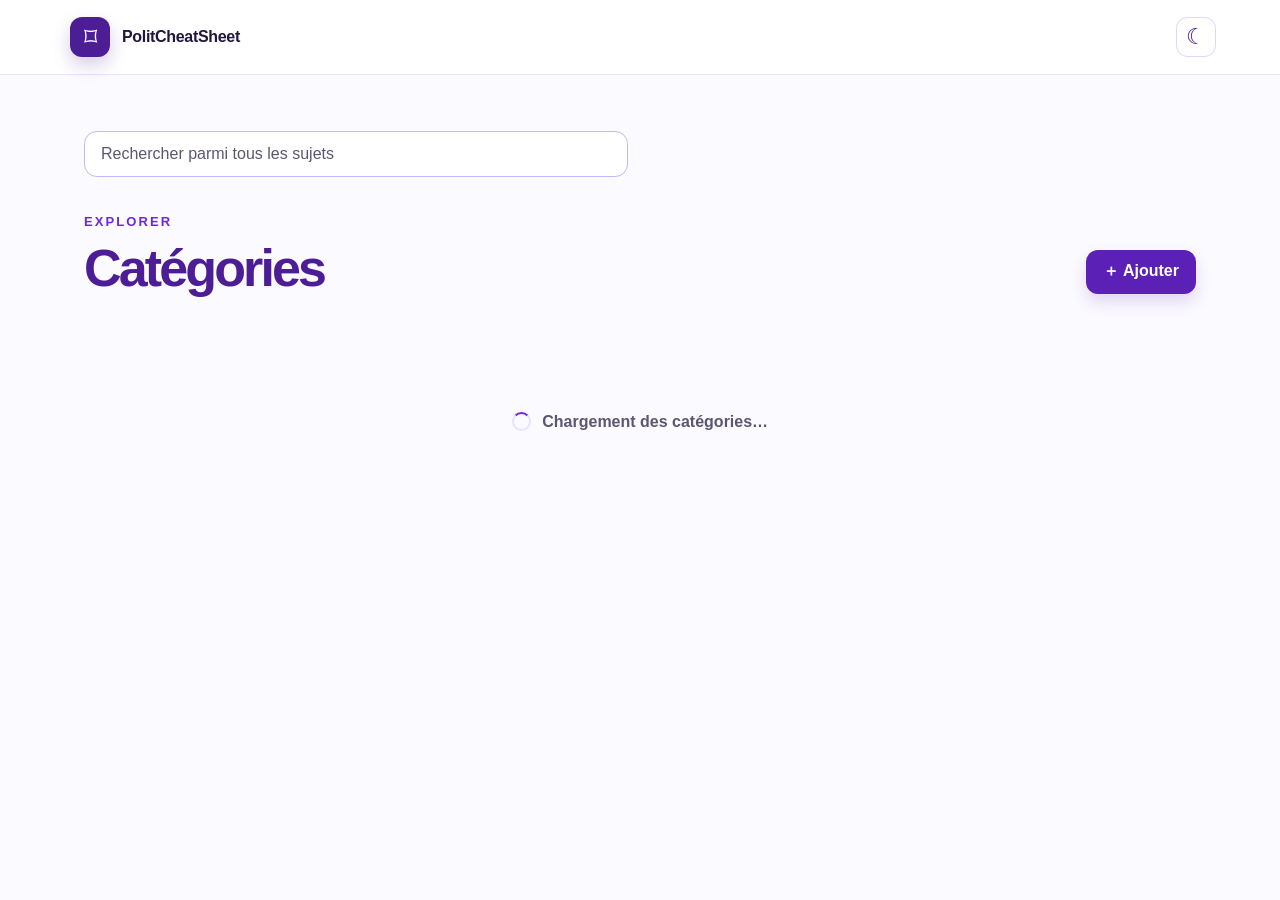
==== site/index.html @ 55340c2f "Enlarge topic detail modal" ====
<!doctype html>
<html lang="fr">
  <head>
    <meta charset="utf-8" />
    <meta name="viewport" content="width=device-width, initial-scale=1" />
    <meta name="description" content="Des repères clairs, rangés par catégorie." />
    <title>PolitCheatSheet</title>
    <link rel="icon" type="image/svg+xml" href="favicon.svg" />
    <link rel="stylesheet" href="styles.css?v=detail-modal-20261005" />
  </head>
  <body>
    <header class="topbar">
      <button class="brand" type="button" data-action="home" aria-label="Retour aux catégories">
        <span class="brand-mark" aria-hidden="true">⌑</span>
        <span><strong>PolitCheatSheet</strong></span>
      </button>
      <div class="header-actions">
        <span class="editor-badge" hidden data-connected-user></span>
        <button class="user-connect" type="button" data-action="open-login" aria-label="Se connecter" title="Se connecter" hidden data-connect-button>
          <svg viewBox="0 0 24 24" aria-hidden="true"><path d="M12 12a4.25 4.25 0 1 0 0-8.5 4.25 4.25 0 0 0 0 8.5Zm0 2c-4.55 0-8.25 2.35-8.25 5.25V21h16.5v-1.75C20.25 16.35 16.55 14 12 14Z"/></svg>
        </button>
        <div class="user-menu-wrap" data-user-menu-wrap hidden>
          <button class="menu-toggle" type="button" data-action="toggle-menu" aria-label="Ouvrir le menu" aria-expanded="false" aria-controls="user-menu"><span></span><span></span><span></span></button>
          <div class="user-menu" id="user-menu" data-user-menu hidden>
            <button class="user-menu-item disconnect-item" type="button" data-action="disconnect">Se déconnecter</button>
          </div>
        </div>
        <button class="theme-toggle" type="button" data-action="toggle-theme" aria-label="Activer le mode sombre" title="Mode sombre"><span aria-hidden="true" data-theme-icon>☾</span></button>
      </div>
    </header>

    <main class="page-shell">
      <p class="notice" hidden data-notice></p>
      <div class="search-field">
        <label class="sr-only" for="topic-search">Rechercher parmi tous les sujets</label>
        <input id="topic-search" type="search" placeholder="Rechercher parmi tous les sujets" data-search-input />
        <button class="clear-search" type="button" data-action="clear-search" hidden>Effacer</button>
      </div>
      <section hidden data-search-results-view>
        <div class="search-results-heading">
          <p class="eyebrow">Recherche</p>
          <h1>Résultats</h1>
        </div>
        <div class="card-grid" data-search-results-grid aria-live="polite"></div>
        <p class="loading-state" hidden data-search-loading aria-live="polite"><span class="loading-spinner" aria-hidden="true"></span>Chargement des sujets…</p>
        <p class="empty-state" hidden data-empty-search-results>Aucun sujet ne correspond à votre recherche.</p>
      </section>
      <section data-categories-view>
        <div class="page-heading">
          <div>
            <p class="eyebrow">Explorer</p>
            <h1>Catégories</h1>
          </div>
          <button class="primary-button desktop-add" type="button" data-action="create-category" hidden>＋ Ajouter</button>
        </div>
        <div class="card-grid" data-category-grid aria-live="polite"></div>
        <p class="loading-state" data-categories-loading aria-live="polite"><span class="loading-spinner" aria-hidden="true"></span>Chargement des catégories…</p>
        <p class="empty-state" hidden data-empty-categories>Aucune catégorie pour le moment.</p>
        <button class="primary-button mobile-add" type="button" data-action="create-category" hidden>＋ Ajouter une catégorie</button>
      </section>

      <section hidden data-topics-view>
        <div class="page-heading topic-heading">
          <div>
            <button class="back-link" type="button" data-action="home">← Toutes les catégories</button>
            <p class="eyebrow">Catégorie</p>
            <h1 data-topic-title></h1>
            <div class="intro" data-topic-description></div>
          </div>
          <button class="primary-button" type="button" data-action="create-topic" hidden>＋ Ajouter</button>
        </div>
        <div class="card-grid" data-topic-grid aria-live="polite"></div>
        <p class="loading-state" hidden data-topics-loading aria-live="polite"><span class="loading-spinner" aria-hidden="true"></span>Chargement des sujets…</p>
        <p class="empty-state" hidden data-empty-topics>Aucun sujet ici pour le moment. Utilisez <strong>Ajouter</strong> pour en créer un.</p>
      </section>
    </main>

    <dialog class="modal" data-access-dialog aria-labelledby="access-title">
      <form method="dialog" data-access-form>
        <button class="modal-close" type="button" data-close aria-label="Fermer">×</button>
        <span class="lock" aria-hidden="true">⌁</span>
        <h2 id="access-title">Accès édition</h2>
        <p>Saisissez votre nom d’utilisateur et le code pour ajouter ou modifier une carte. Votre nom sera retenu sur ce navigateur.</p>
        <label for="editor-username">Nom d’utilisateur</label>
        <input id="editor-username" name="username" maxlength="120" autocomplete="username" required />
        <label for="access-code">Code d’accès</label>
        <input id="access-code" name="access-code" type="password" autocomplete="current-password" required />
        <button class="primary-button" type="submit">Continuer</button>
      </form>
    </dialog>

    <dialog class="modal" data-editor-dialog aria-labelledby="editor-title">
      <form method="dialog" data-editor-form>
        <button class="modal-close" type="button" data-close aria-label="Fermer">×</button>
        <h2 id="editor-title" data-editor-title>Nouvelle carte</h2>
        <p>Un titre clair et quelques lignes suffisent.</p>
        <label for="card-title">Titre</label>
        <input id="card-title" name="title" maxlength="120" required />
        <div data-author-field hidden>
          <label for="card-author">Auteur <span aria-hidden="true">(facultatif)</span></label>
          <input id="card-author" name="author" maxlength="120" autocomplete="name" />
        </div>
        <label for="card-description">Description</label>
        <div id="card-description" class="description-editor" contenteditable="true" role="textbox" aria-multiline="true" aria-describedby="description-help" data-description-editor></div>
        <p id="description-help" class="editor-help">Markdown accepté : <strong>**gras**</strong>, <em>*italique*</em>, <code>`code`</code>, [lien](https://…), titres (#), listes (-) et citations (&gt;). Collez une image : elle est compressée automatiquement. Cliquez une image pour l’agrandir.</p>
        <input type="file" accept="application/pdf,.pdf" hidden data-pdf-upload />
        <p class="editor-feedback" aria-live="polite" data-editor-feedback></p>
        <div class="dialog-actions"><button class="secondary-button" type="button" data-action="upload-pdf">Ajouter un PDF</button><button class="secondary-button" type="button" data-close>Annuler</button><button class="primary-button" type="submit">Enregistrer</button></div>
      </form>
    </dialog>

    <dialog class="modal" data-detail-dialog aria-labelledby="detail-title">
      <form method="dialog">
        <button class="modal-close" type="button" data-close aria-label="Fermer">×</button>
        <h2 id="detail-title" data-detail-title></h2>
        <p class="detail-author" hidden data-detail-author></p>
        <div class="detail-copy" data-detail-copy></div>
        <div class="dialog-actions"><button class="secondary-button" type="button" data-close>Fermer</button><button class="primary-button" type="button" data-action="edit-detail" hidden>Modifier</button></div>
      </form>
    </dialog>

    <dialog class="image-modal" data-image-dialog aria-label="Image agrandie">
      <button class="modal-close" type="button" data-close aria-label="Fermer">×</button>
      <img data-expanded-image alt="Image agrandie" />
    </dialog>

    <script src="config.js"></script>
    <script src="app.js?v=description-links-20260926"></script>
  </body>
</html>
---- site/styles.css ----
:root { --ink:#21173c; --purple:#5b21b6; --paper:#fbfaff; --line:#e9e2ff; --muted:#5d5670; --surface:#fff; --topbar:rgb(255 255 255 / .95); --card-border:#ddd6fe; --card-first:#faf5ff; --card-first-end:#ede9fe; --card-second:#fdf4ff; --card-second-end:#fae8ff; --card-third:#f5f3ff; --card-third-end:#e0e7ff; --heading:#4c1d95; --accent:#6d28d9; --accent-soft:#ede9fe; --subtle:#f5f3ff; --input-border:#c4b5fd; --input-bg:#fff; --label:#374151; --card-action-line:#ede9fe; --arrow-bg:rgb(255 255 255 / .72); --author-ink:#4c1d95; --author-bg:#ede9fe; --author-border:#c4b5fd; font-family:Avenir Next,Avenir,Segoe UI,sans-serif; color:var(--ink); background:var(--paper); }
:root[data-theme="dark"] { --ink:#f7f2ff; --purple:#8b5cf6; --paper:#140d25; --line:#3d2960; --muted:#d0c7df; --surface:#211635; --topbar:rgb(23 14 42 / .95); --card-border:#4f3a70; --card-first:#2c1d47; --card-first-end:#33204f; --card-second:#382044; --card-second-end:#45244d; --card-third:#20284c; --card-third-end:#2b3260; --heading:#f0e8ff; --accent:#c4b5fd; --accent-soft:#35244f; --subtle:#2d2043; --input-border:#725799; --input-bg:#1c132e; --label:#ece6f7; --card-action-line:#493360; --arrow-bg:rgb(51 36 80 / .9); --author-ink:#f0e8ff; --author-bg:#452f67; --author-border:#725799; }
* { box-sizing:border-box; }
body { margin:0; min-width:320px; background:var(--paper); transition:background .2s,color .2s; }
button, input, textarea { font:inherit; }
button { cursor:pointer; }
.topbar { position:sticky; top:0; z-index:5; display:flex; align-items:center; justify-content:space-between; border-bottom:1px solid var(--line); background:var(--topbar); padding:1rem max(1.25rem, calc((100vw - 72rem) / 2)); backdrop-filter:blur(10px); }
.brand { display:flex; gap:.75rem; align-items:center; border:0; background:transparent; color:var(--ink); text-align:left; }
.brand-mark { display:grid; place-items:center; width:2.5rem; height:2.5rem; border-radius:.75rem; color:#fff; background:#4c1d95; font-size:1.65rem; box-shadow:0 8px 18px rgb(76 29 149 / .22); }
.brand strong { display:block; font-size:1rem; letter-spacing:-.02em; }
.header-actions { display:flex; align-items:center; gap:.65rem; }
.editor-badge { border-radius:999px; padding:.4rem .8rem; color:var(--accent); background:var(--accent-soft); font-size:.875rem; font-weight:700; }
.user-connect, .theme-toggle, .menu-toggle { display:grid; place-content:center; gap:4px; width:2.5rem; height:2.5rem; border:1px solid var(--card-border); border-radius:.7rem; color:var(--heading); background:var(--surface); }
.user-connect:hover, .theme-toggle:hover, .menu-toggle:hover { background:var(--subtle); }
.user-connect svg { width:1.2rem; height:1.2rem; fill:currentColor; }
.theme-toggle span { font-size:1.35rem; line-height:1; }
.user-menu-wrap { position:relative; }
.menu-toggle span { display:block; width:1.1rem; height:2px; border-radius:2px; background:currentColor; }
.user-menu { position:absolute; top:calc(100% + .55rem); right:0; z-index:10; display:grid; min-width:12rem; overflow:hidden; border:1px solid var(--card-border); border-radius:.8rem; padding:.35rem; background:var(--surface); box-shadow:0 12px 30px rgb(35 20 60 / .18); }
.user-menu[hidden], .user-menu-wrap[hidden], .user-connect[hidden] { display:none; }
.user-menu-item { display:flex; align-items:center; gap:.65rem; width:100%; border:0; border-radius:.55rem; padding:.7rem .75rem; color:var(--ink); background:transparent; font-weight:700; text-align:left; white-space:nowrap; }
.user-menu-item:hover { color:var(--heading); background:var(--subtle); }
.disconnect-item { color:#be123c; }
.page-shell { max-width:72rem; margin:0 auto; padding:3.5rem 1.25rem; }
.page-heading { display:flex; align-items:end; justify-content:space-between; gap:1.25rem; margin-bottom:1.25rem; }
.page-heading h1 { margin:0; color:var(--heading); font-size:clamp(2.35rem, 6vw, 3.25rem); letter-spacing:-.055em; line-height:1; }
.search-results-heading { margin:0 0:1.25rem; }
.search-results-heading h1 { margin:0; color:var(--heading); font-size:clamp(2.1rem, 5vw, 2.8rem); letter-spacing:-.05em; line-height:1; }
.eyebrow { margin:0 0:.5rem; color:var(--accent); font-size:.8125rem; font-weight:800; letter-spacing:.16em; text-transform:uppercase; }
.intro { max-width:34rem; margin:.9rem 0 0; color:var(--muted); font-size:1rem; line-height:1.65; }
.intro > :first-child { margin-top:0; }
.intro > :last-child { margin-bottom:0; }
.search-field { position:relative; max-width:34rem; margin:0 0 1.5rem; }
.search-field input { width:100%; border:1px solid var(--input-border); border-radius:.8rem; padding:.8rem 5.75rem .8rem 1rem; color:var(--ink); background:var(--input-bg); }
.search-field input::placeholder { color:var(--muted); }
.clear-search { position:absolute; top:50%; right:.45rem; transform:translateY(-50%); border:0; border-radius:.55rem; padding:.4rem .55rem; color:var(--accent); background:var(--subtle); font-size:.8rem; font-weight:800; }
.clear-search:hover { color:var(--heading); }
.sr-only { position:absolute; width:1px; height:1px; padding:0; margin:-1px; overflow:hidden; clip:rect(0,0,0,0); white-space:nowrap; border:0; }
.card-grid { display:grid; grid-template-columns:repeat(3,minmax(0,1fr)); gap:1.25rem; }
.card { display:flex; min-height:17rem; flex-direction:column; overflow:hidden; border:1px solid var(--card-border); border-radius:1.25rem; background:var(--surface); box-shadow:0 14px 32px rgb(76 29 149 / .07); transition:transform .2s,box-shadow .2s; }
.card:hover { transform:translateY(-4px); box-shadow:0 22px 40px rgb(76 29 149 / .13); }
.card-main { position:relative; flex:1; width:100%; min-height:13.5rem; border:0; padding:1.6rem; color:var(--ink); text-align:left; background:linear-gradient(135deg,var(--card-first),var(--card-first-end)); }
.card:nth-child(3n+2) .card-main { background:linear-gradient(135deg,var(--card-second),var(--card-second-end)); }
.card:nth-child(3n) .card-main { background:linear-gradient(135deg,var(--card-third),var(--card-third-end)); }
.card-arrow { position:absolute; top:1.35rem; right:1.35rem; display:grid; place-items:center; width:2.25rem; height:2.25rem; border-radius:50%; color:var(--purple); background:var(--arrow-bg); font-size:1.35rem; }
.card h2 { max-width:16rem; margin:0; color:var(--heading); font-size:1.48rem; letter-spacing:-.04em; line-height:1.12; }
.card p { display:-webkit-box; overflow:hidden; margin:.7rem 0 0; color:var(--muted); line-height:1.55; -webkit-box-orient:vertical; -webkit-line-clamp:3; }
.card .card-author { display:table; max-width:100%; margin-top:.9rem; border:1px solid var(--author-border); border-radius:999px; padding:.28rem .7rem; color:var(--author-ink); background:var(--author-bg); font-size:.78rem; font-weight:800; line-height:1.25; }
.card-actions { display:flex; justify-content:flex-end; gap:.25rem; border-top:1px solid var(--card-action-line); padding:.65rem .85rem; }
.text-button, .back-link { border:0; border-radius:.5rem; padding:.4rem .55rem; color:var(--accent); background:transparent; font-size:.875rem; font-weight:700; }
.text-button:hover, .back-link:hover { color:var(--heading); background:var(--subtle); }
.delete-button { color:#be123c; }
.delete-button:hover { color:#9f1239; background:#fff1f2; }
.primary-button, .secondary-button { display:inline-flex; align-items:center; justify-content:center; min-height:2.75rem; border:1px solid transparent; border-radius:.75rem; padding:.65rem 1rem; font-weight:800; }
.primary-button { color:#fff; background:#5b21b6; box-shadow:0 8px 16px rgb(91 33 182 / .16); }
.primary-button:hover { background:#4c1d95; }
.secondary-button { color:var(--heading); border-color:var(--card-border); background:var(--surface); }
.mobile-add { display:none; width:100%; margin-top:1.5rem; }
.empty-state { margin:0; border:1px dashed var(--input-border); border-radius:1rem; padding:3.5rem 1.25rem; color:var(--muted); background:var(--surface); text-align:center; }
.loading-state { display:flex; align-items:center; justify-content:center; gap:.7rem; margin:0; min-height:13.5rem; color:var(--muted); font-weight:700; }
.loading-state[hidden] { display:none; }
.loading-spinner { width:1.2rem; height:1.2rem; border:2px solid var(--line); border-top-color:var(--accent); border-radius:50%; animation:spin .7s linear infinite; }
@keyframes spin { to { transform:rotate(360deg); } }
.notice { margin:0 0:1.5rem; border:1px solid #fda4af; border-radius:.75rem; padding:.8rem 1rem; color:#9f1239; background:#fff1f2; line-height:1.5; }
:root[data-theme="dark"] .notice { color:#fecdd3; background:#3b1726; border-color:#9f1239; }
.modal { width:min(100% - 2rem, 32rem); border:1px solid var(--card-border); border-radius:1.25rem; padding:0; color:var(--ink); background:var(--surface); box-shadow:0 22px 70px rgb(0 0 0 / .4); }
.modal[data-detail-dialog] { width:min(80vw, 57.6rem); max-height:calc(100vh - 2rem); overflow-y:auto; }
.modal::backdrop { background:rgb(25 12 50 / .5); }
.modal form { position:relative; display:grid; gap:.7rem; padding:1.75rem; }
.modal h2 { margin:.2rem 2rem .1rem 0; color:var(--heading); font-size:1.7rem; letter-spacing:-.04em; }
.modal p { margin:0 0:.7rem; color:var(--muted); line-height:1.55; }
.modal .detail-author { margin:0 0:.7rem; color:var(--accent); font-size:.9rem; font-weight:800; }
.modal label { margin-top:.35rem; color:var(--label); font-size:.9rem; font-weight:800; }
.modal input, .modal textarea { width:100%; border:1px solid var(--input-border); border-radius:.75rem; padding:.75rem; color:var(--ink); background:var(--input-bg); }
.description-editor { min-height:9rem; overflow:auto; border:1px solid var(--input-border); border-radius:.75rem; padding:.75rem; color:var(--ink); background:var(--input-bg); line-height:1.55; white-space:pre-wrap; }
.description-editor:empty::before { content:"Écrivez une description ou collez une image"; color:var(--muted); }
.description-editor img, .detail-copy img, .intro img { display:block; width:auto; max-width:100%; max-height:24rem; margin:.8rem 0; border-radius:.75rem; cursor:zoom-in; }
.editor-help, .editor-feedback { margin:0; color:var(--muted); font-size:.82rem; line-height:1.45; }
.editor-feedback { min-height:1.2rem; color:var(--accent); }
.modal input:focus, .modal textarea:focus, .description-editor:focus, .search-field input:focus, button:focus-visible { outline:3px solid var(--input-border); outline-offset:2px; }
.modal-close { position:absolute; top:1rem; right:1rem; border:0; border-radius:.5rem; width:2rem; height:2rem; color:var(--accent); background:var(--subtle); font-size:1.4rem; }
.lock { display:grid; place-items:center; width:2.5rem; height:2.5rem; border-radius:.75rem; color:var(--accent); background:var(--accent-soft); font-size:1.5rem; }
.dialog-actions { display:flex; justify-content:flex-end; gap:.6rem; margin-top:.5rem; }
.detail-copy { overflow-wrap:anywhere; line-height:1.65; }
.detail-copy > :first-child { margin-top:0; }
.detail-copy > :last-child { margin-bottom:0; }
.detail-copy h1, .detail-copy h2, .detail-copy h3, .intro h1, .intro h2, .intro h3 { color:var(--heading); letter-spacing:-.03em; }
.detail-copy h1, .intro h1 { font-size:1.5rem; }
.detail-copy h2, .intro h2 { font-size:1.25rem; }
.detail-copy h3, .intro h3 { font-size:1.08rem; }
.detail-copy ul, .detail-copy ol, .intro ul, .intro ol { padding-left:1.35rem; }
.detail-copy blockquote, .intro blockquote { margin:1rem 0; border-left:3px solid var(--accent); padding-left:1rem; color:var(--muted); }
.detail-copy code, .intro code { border-radius:.3rem; padding:.1rem .3rem; background:var(--subtle); font-family:ui-monospace,SFMono-Regular,Menlo,monospace; font-size:.9em; }
.detail-copy a, .intro a { color:var(--accent); font-weight:700; text-decoration:underline; text-underline-offset:.15em; }
.detail-copy hr, .intro hr { border:0; border-top:1px solid var(--line); margin:1.25rem 0; }
.image-modal { position:relative; width:auto; max-width:min(100% - 2rem, 72rem); max-height:calc(100vh - 2rem); overflow:hidden; border:1px solid var(--card-border); border-radius:1rem; padding:0; background:var(--surface); box-shadow:0 22px 70px rgb(0 0 0 / .55); }
.image-modal::backdrop { background:rgb(0 0 0 / .72); }
.image-modal img { display:block; max-width:100%; max-height:calc(100vh - 2rem); object-fit:contain; }
@media (max-width: 760px) { .topbar { padding:1rem 1.25rem; } .editor-badge { max-width:12rem; overflow:hidden; text-overflow:ellipsis; white-space:nowrap; } .page-shell { padding:2.5rem 1.25rem; } .card-grid { grid-template-columns:1fr; } .desktop-add { display:none; } .mobile-add { display:inline-flex; } .topic-heading { align-items:start; } }
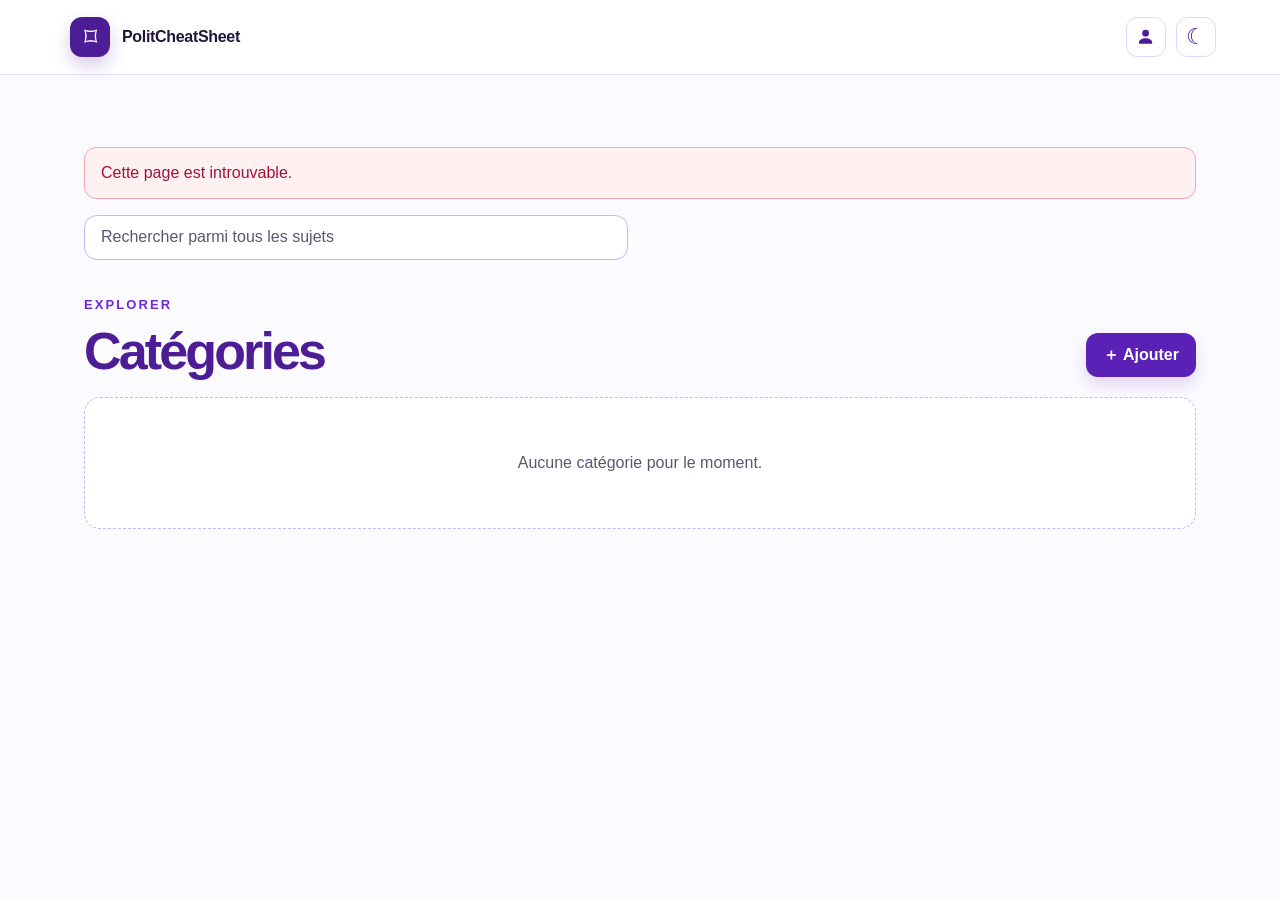
==== commit 3f492c5e: "Add stable category and topic URLs" ====
--- a/site/index.html
+++ b/site/index.html
@@ -5,8 +5,8 @@
     <meta name="viewport" content="width=device-width, initial-scale=1" />
     <meta name="description" content="Des repères clairs, rangés par catégorie." />
     <title>PolitCheatSheet</title>
-    <link rel="icon" type="image/svg+xml" href="favicon.svg" />
-    <link rel="stylesheet" href="styles.css?v=detail-modal-20261005" />
+    <link rel="icon" type="image/svg+xml" href="/favicon.svg" />
+    <link rel="stylesheet" href="/styles.css?v=card-routes-20261005" />
   </head>
   <body>
     <header class="topbar">
@@ -124,7 +124,7 @@
       <img data-expanded-image alt="Image agrandie" />
     </dialog>
 
-    <script src="config.js"></script>
-    <script src="app.js?v=description-links-20260926"></script>
+    <script src="/config.js"></script>
+    <script src="/app.js?v=card-routes-20261005"></script>
   </body>
 </html>
--- a/styles.css
+++ b/styles.css
@@ -0,0 +1,99 @@
+:root { --ink:#21173c; --purple:#5b21b6; --paper:#fbfaff; --line:#e9e2ff; --muted:#5d5670; --surface:#fff; --topbar:rgb(255 255 255 / .95); --card-border:#ddd6fe; --card-first:#faf5ff; --card-first-end:#ede9fe; --card-second:#fdf4ff; --card-second-end:#fae8ff; --card-third:#f5f3ff; --card-third-end:#e0e7ff; --heading:#4c1d95; --accent:#6d28d9; --accent-soft:#ede9fe; --subtle:#f5f3ff; --input-border:#c4b5fd; --input-bg:#fff; --label:#374151; --card-action-line:#ede9fe; --arrow-bg:rgb(255 255 255 / .72); --author-ink:#4c1d95; --author-bg:#ede9fe; --author-border:#c4b5fd; font-family:Avenir Next,Avenir,Segoe UI,sans-serif; color:var(--ink); background:var(--paper); }
+:root[data-theme="dark"] { --ink:#f7f2ff; --purple:#8b5cf6; --paper:#140d25; --line:#3d2960; --muted:#d0c7df; --surface:#211635; --topbar:rgb(23 14 42 / .95); --card-border:#4f3a70; --card-first:#2c1d47; --card-first-end:#33204f; --card-second:#382044; --card-second-end:#45244d; --card-third:#20284c; --card-third-end:#2b3260; --heading:#f0e8ff; --accent:#c4b5fd; --accent-soft:#35244f; --subtle:#2d2043; --input-border:#725799; --input-bg:#1c132e; --label:#ece6f7; --card-action-line:#493360; --arrow-bg:rgb(51 36 80 / .9); --author-ink:#f0e8ff; --author-bg:#452f67; --author-border:#725799; }
+* { box-sizing:border-box; }
+body { margin:0; min-width:320px; background:var(--paper); transition:background .2s,color .2s; }
+button, input, textarea { font:inherit; }
+button { cursor:pointer; }
+.topbar { position:sticky; top:0; z-index:5; display:flex; align-items:center; justify-content:space-between; border-bottom:1px solid var(--line); background:var(--topbar); padding:1rem max(1.25rem, calc((100vw - 72rem) / 2)); backdrop-filter:blur(10px); }
+.brand { display:flex; gap:.75rem; align-items:center; border:0; background:transparent; color:var(--ink); text-align:left; }
+.brand-mark { display:grid; place-items:center; width:2.5rem; height:2.5rem; border-radius:.75rem; color:#fff; background:#4c1d95; font-size:1.65rem; box-shadow:0 8px 18px rgb(76 29 149 / .22); }
+.brand strong { display:block; font-size:1rem; letter-spacing:-.02em; }
+.header-actions { display:flex; align-items:center; gap:.65rem; }
+.editor-badge { border-radius:999px; padding:.4rem .8rem; color:var(--accent); background:var(--accent-soft); font-size:.875rem; font-weight:700; }
+.user-connect, .theme-toggle, .menu-toggle { display:grid; place-content:center; gap:4px; width:2.5rem; height:2.5rem; border:1px solid var(--card-border); border-radius:.7rem; color:var(--heading); background:var(--surface); }
+.user-connect:hover, .theme-toggle:hover, .menu-toggle:hover { background:var(--subtle); }
+.user-connect svg { width:1.2rem; height:1.2rem; fill:currentColor; }
+.theme-toggle span { font-size:1.35rem; line-height:1; }
+.user-menu-wrap { position:relative; }
+.menu-toggle span { display:block; width:1.1rem; height:2px; border-radius:2px; background:currentColor; }
+.user-menu { position:absolute; top:calc(100% + .55rem); right:0; z-index:10; display:grid; min-width:12rem; overflow:hidden; border:1px solid var(--card-border); border-radius:.8rem; padding:.35rem; background:var(--surface); box-shadow:0 12px 30px rgb(35 20 60 / .18); }
+.user-menu[hidden], .user-menu-wrap[hidden], .user-connect[hidden] { display:none; }
+.user-menu-item { display:flex; align-items:center; gap:.65rem; width:100%; border:0; border-radius:.55rem; padding:.7rem .75rem; color:var(--ink); background:transparent; font-weight:700; text-align:left; white-space:nowrap; }
+.user-menu-item:hover { color:var(--heading); background:var(--subtle); }
+.disconnect-item { color:#be123c; }
+.page-shell { max-width:72rem; margin:0 auto; padding:3.5rem 1.25rem; }
+.page-heading { display:flex; align-items:end; justify-content:space-between; gap:1.25rem; margin-bottom:1.25rem; }
+.page-heading h1 { margin:0; color:var(--heading); font-size:clamp(2.35rem, 6vw, 3.25rem); letter-spacing:-.055em; line-height:1; }
+.search-results-heading { margin:0 0:1.25rem; }
+.search-results-heading h1 { margin:0; color:var(--heading); font-size:clamp(2.1rem, 5vw, 2.8rem); letter-spacing:-.05em; line-height:1; }
+.eyebrow { margin:0 0:.5rem; color:var(--accent); font-size:.8125rem; font-weight:800; letter-spacing:.16em; text-transform:uppercase; }
+.intro { max-width:34rem; margin:.9rem 0 0; color:var(--muted); font-size:1rem; line-height:1.65; }
+.intro > :first-child { margin-top:0; }
+.intro > :last-child { margin-bottom:0; }
+.search-field { position:relative; max-width:34rem; margin:0 0 1.5rem; }
+.search-field input { width:100%; border:1px solid var(--input-border); border-radius:.8rem; padding:.8rem 5.75rem .8rem 1rem; color:var(--ink); background:var(--input-bg); }
+.search-field input::placeholder { color:var(--muted); }
+.clear-search { position:absolute; top:50%; right:.45rem; transform:translateY(-50%); border:0; border-radius:.55rem; padding:.4rem .55rem; color:var(--accent); background:var(--subtle); font-size:.8rem; font-weight:800; }
+.clear-search:hover { color:var(--heading); }
+.sr-only { position:absolute; width:1px; height:1px; padding:0; margin:-1px; overflow:hidden; clip:rect(0,0,0,0); white-space:nowrap; border:0; }
+.card-grid { display:grid; grid-template-columns:repeat(3,minmax(0,1fr)); gap:1.25rem; }
+.card { display:flex; min-height:17rem; flex-direction:column; overflow:hidden; border:1px solid var(--card-border); border-radius:1.25rem; background:var(--surface); box-shadow:0 14px 32px rgb(76 29 149 / .07); transition:transform .2s,box-shadow .2s; }
+.card:hover { transform:translateY(-4px); box-shadow:0 22px 40px rgb(76 29 149 / .13); }
+.card-main { position:relative; display:block; flex:1; width:100%; min-height:13.5rem; border:0; padding:1.6rem; color:var(--ink); text-align:left; text-decoration:none; background:linear-gradient(135deg,var(--card-first),var(--card-first-end)); }
+.card:nth-child(3n+2) .card-main { background:linear-gradient(135deg,var(--card-second),var(--card-second-end)); }
+.card:nth-child(3n) .card-main { background:linear-gradient(135deg,var(--card-third),var(--card-third-end)); }
+.card-arrow { position:absolute; top:1.35rem; right:1.35rem; display:grid; place-items:center; width:2.25rem; height:2.25rem; border-radius:50%; color:var(--purple); background:var(--arrow-bg); font-size:1.35rem; }
+.card h2 { max-width:16rem; margin:0; color:var(--heading); font-size:1.48rem; letter-spacing:-.04em; line-height:1.12; }
+.card p { display:-webkit-box; overflow:hidden; margin:.7rem 0 0; color:var(--muted); line-height:1.55; -webkit-box-orient:vertical; -webkit-line-clamp:3; }
+.card .card-author { display:table; max-width:100%; margin-top:.9rem; border:1px solid var(--author-border); border-radius:999px; padding:.28rem .7rem; color:var(--author-ink); background:var(--author-bg); font-size:.78rem; font-weight:800; line-height:1.25; }
+.card-actions { display:flex; justify-content:flex-end; gap:.25rem; border-top:1px solid var(--card-action-line); padding:.65rem .85rem; }
+.text-button, .back-link { border:0; border-radius:.5rem; padding:.4rem .55rem; color:var(--accent); background:transparent; font-size:.875rem; font-weight:700; }
+.text-button:hover, .back-link:hover { color:var(--heading); background:var(--subtle); }
+.delete-button { color:#be123c; }
+.delete-button:hover { color:#9f1239; background:#fff1f2; }
+.primary-button, .secondary-button { display:inline-flex; align-items:center; justify-content:center; min-height:2.75rem; border:1px solid transparent; border-radius:.75rem; padding:.65rem 1rem; font-weight:800; }
+.primary-button { color:#fff; background:#5b21b6; box-shadow:0 8px 16px rgb(91 33 182 / .16); }
+.primary-button:hover { background:#4c1d95; }
+.secondary-button { color:var(--heading); border-color:var(--card-border); background:var(--surface); }
+.mobile-add { display:none; width:100%; margin-top:1.5rem; }
+.empty-state { margin:0; border:1px dashed var(--input-border); border-radius:1rem; padding:3.5rem 1.25rem; color:var(--muted); background:var(--surface); text-align:center; }
+.loading-state { display:flex; align-items:center; justify-content:center; gap:.7rem; margin:0; min-height:13.5rem; color:var(--muted); font-weight:700; }
+.loading-state[hidden] { display:none; }
+.loading-spinner { width:1.2rem; height:1.2rem; border:2px solid var(--line); border-top-color:var(--accent); border-radius:50%; animation:spin .7s linear infinite; }
+@keyframes spin { to { transform:rotate(360deg); } }
+.notice { margin:0 0:1.5rem; border:1px solid #fda4af; border-radius:.75rem; padding:.8rem 1rem; color:#9f1239; background:#fff1f2; line-height:1.5; }
+:root[data-theme="dark"] .notice { color:#fecdd3; background:#3b1726; border-color:#9f1239; }
+.modal { width:min(100% - 2rem, 32rem); border:1px solid var(--card-border); border-radius:1.25rem; padding:0; color:var(--ink); background:var(--surface); box-shadow:0 22px 70px rgb(0 0 0 / .4); }
+dialog.modal[data-detail-dialog] { box-sizing:border-box; width:min(80vw, 57.6rem); max-width:none; max-height:calc(100vh - 2rem); overflow-y:auto; }
+.modal::backdrop { background:rgb(25 12 50 / .5); }
+.modal form { position:relative; display:grid; gap:.7rem; padding:1.75rem; }
+.modal h2 { margin:.2rem 2rem .1rem 0; color:var(--heading); font-size:1.7rem; letter-spacing:-.04em; }
+.modal p { margin:0 0:.7rem; color:var(--muted); line-height:1.55; }
+.modal .detail-author { margin:0 0:.7rem; color:var(--accent); font-size:.9rem; font-weight:800; }
+.modal label { margin-top:.35rem; color:var(--label); font-size:.9rem; font-weight:800; }
+.modal input, .modal textarea { width:100%; border:1px solid var(--input-border); border-radius:.75rem; padding:.75rem; color:var(--ink); background:var(--input-bg); }
+.description-editor { min-height:9rem; overflow:auto; border:1px solid var(--input-border); border-radius:.75rem; padding:.75rem; color:var(--ink); background:var(--input-bg); line-height:1.55; white-space:pre-wrap; }
+.description-editor:empty::before { content:"Écrivez une description ou collez une image"; color:var(--muted); }
+.description-editor img, .detail-copy img, .intro img { display:block; width:auto; max-width:100%; max-height:24rem; margin:.8rem 0; border-radius:.75rem; cursor:zoom-in; }
+.editor-help, .editor-feedback { margin:0; color:var(--muted); font-size:.82rem; line-height:1.45; }
+.editor-feedback { min-height:1.2rem; color:var(--accent); }
+.modal input:focus, .modal textarea:focus, .description-editor:focus, .search-field input:focus, button:focus-visible { outline:3px solid var(--input-border); outline-offset:2px; }
+.modal-close { position:absolute; top:1rem; right:1rem; border:0; border-radius:.5rem; width:2rem; height:2rem; color:var(--accent); background:var(--subtle); font-size:1.4rem; }
+.lock { display:grid; place-items:center; width:2.5rem; height:2.5rem; border-radius:.75rem; color:var(--accent); background:var(--accent-soft); font-size:1.5rem; }
+.dialog-actions { display:flex; justify-content:flex-end; gap:.6rem; margin-top:.5rem; }
+.detail-copy { overflow-wrap:anywhere; line-height:1.65; }
+.detail-copy > :first-child { margin-top:0; }
+.detail-copy > :last-child { margin-bottom:0; }
+.detail-copy h1, .detail-copy h2, .detail-copy h3, .intro h1, .intro h2, .intro h3 { color:var(--heading); letter-spacing:-.03em; }
+.detail-copy h1, .intro h1 { font-size:1.5rem; }
+.detail-copy h2, .intro h2 { font-size:1.25rem; }
+.detail-copy h3, .intro h3 { font-size:1.08rem; }
+.detail-copy ul, .detail-copy ol, .intro ul, .intro ol { padding-left:1.35rem; }
+.detail-copy blockquote, .intro blockquote { margin:1rem 0; border-left:3px solid var(--accent); padding-left:1rem; color:var(--muted); }
+.detail-copy code, .intro code { border-radius:.3rem; padding:.1rem .3rem; background:var(--subtle); font-family:ui-monospace,SFMono-Regular,Menlo,monospace; font-size:.9em; }
+.detail-copy a, .intro a { color:var(--accent); font-weight:700; text-decoration:underline; text-underline-offset:.15em; }
+.detail-copy hr, .intro hr { border:0; border-top:1px solid var(--line); margin:1.25rem 0; }
+.image-modal { position:relative; width:auto; max-width:min(100% - 2rem, 72rem); max-height:calc(100vh - 2rem); overflow:hidden; border:1px solid var(--card-border); border-radius:1rem; padding:0; background:var(--surface); box-shadow:0 22px 70px rgb(0 0 0 / .55); }
+.image-modal::backdrop { background:rgb(0 0 0 / .72); }
+.image-modal img { display:block; max-width:100%; max-height:calc(100vh - 2rem); object-fit:contain; }
+@media (max-width: 760px) { .topbar { padding:1rem 1.25rem; } .editor-badge { max-width:12rem; overflow:hidden; text-overflow:ellipsis; white-space:nowrap; } .page-shell { padding:2.5rem 1.25rem; } .card-grid { grid-template-columns:1fr; } .desktop-add { display:none; } .mobile-add { display:inline-flex; } .topic-heading { align-items:start; } }
